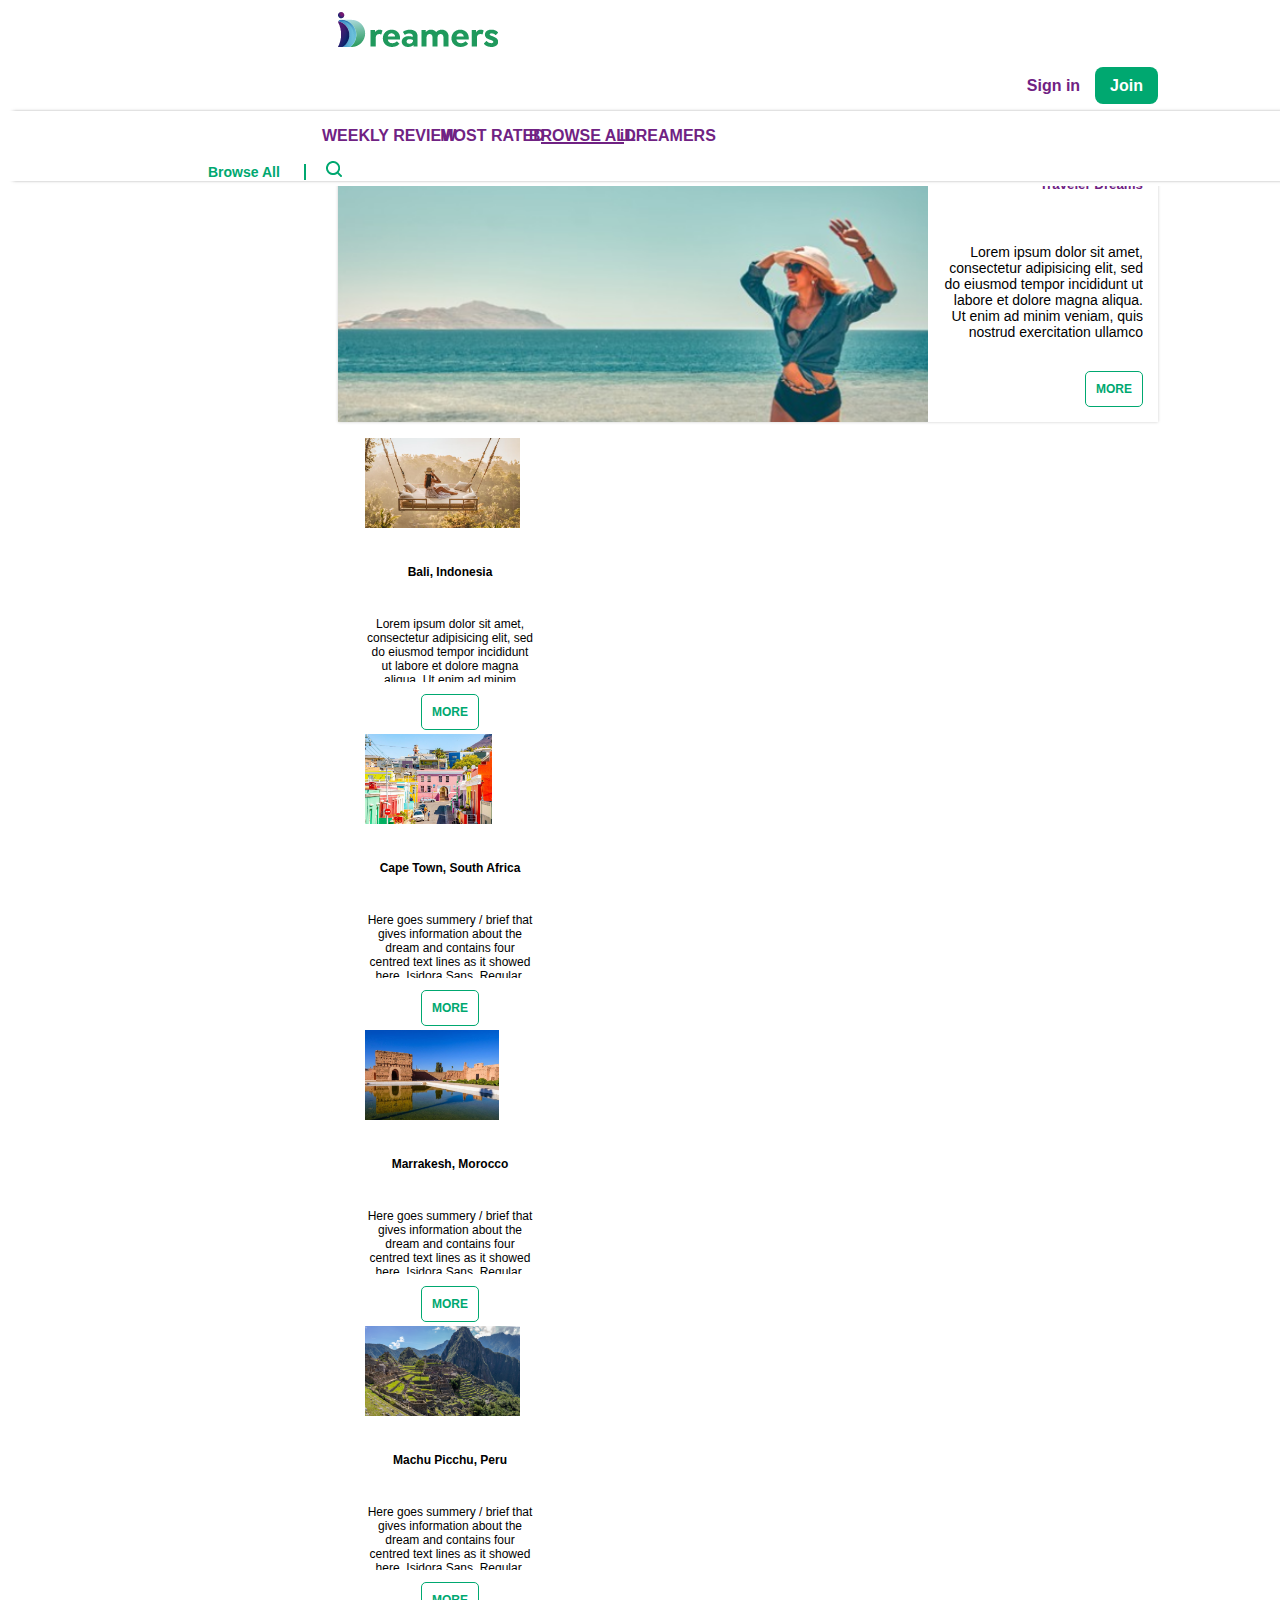
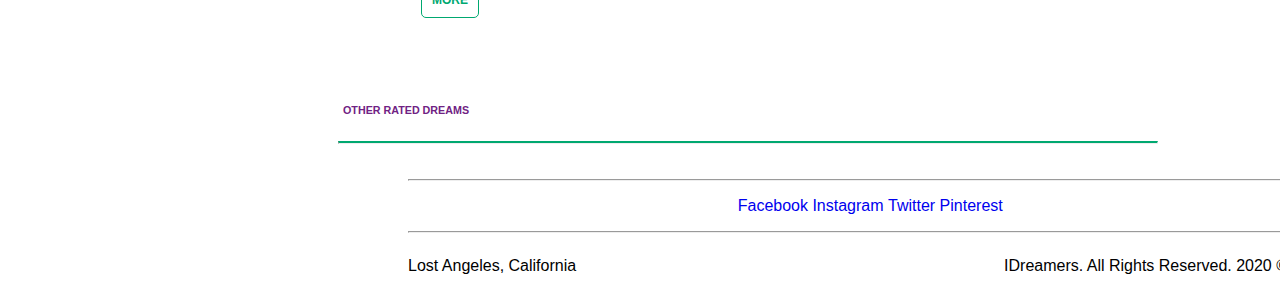
==== Browseall.html @ a7310f4b "Initial commit" ====
<!DOCTYPE html>
<html lang="en">
<head>
    <meta charset="UTF-8">
    <meta name="viewport" content="width=device-width, initial-scale=1.0">
    <meta http-equiv="X-UA-Compatible" content="ie=edge">
    <title>IDreamers</title>
    <link rel="stylesheet" href="css/style.css">
    <link href="https://cdn.jsdelivr.net/npm/bootstrap@5.0.0-beta1/dist/css/bootstrap.min.css" rel="stylesheet" integrity="sha384-giJF6kkoqNQ00vy+HMDP7azOuL0xtbfIcaT9wjKHr8RbDVddVHyTfAAsrekwKmP1" crossorigin="anonymous">
</head>
<body>
    <!-- header -->
    <header id="header">
        <div class="container">
          <div class="row">
            <div class="col-6">
              <div class="logo">
                <a class="logo" href="index.html"><img src="css/img/Group 6262.png" alt=""></a>
              </div>
            </div>
            <div class="col-6">
              <ul>
              <li class="signin">
                <a href="#">Sign in</a>
              </li>
              <li class="join">
                <a href="SignUp.html">Join</a>
              </li>
              </ul>
              </div>
          </div>
        </div>


<!-- Navigation -->

<nav class="navbar">

<div class="container">
  <ul class="nav">
    <li class="nav-item">
      <a class="nav-link" href="index.html">WEEKLY REVIEW</a>
    </li>
    <li class="nav-item">
      <a class="nav-link" href="mostrated.html">MOST RATED</a>
    </li>
    <li class="nav-item">
      <a class="nav-link active" href="Browseall.html">BROWSE ALL</a>
    </li>
    <li class="nav-item">
      <a class="nav-link" href="Idreamers.html">iDREAMERS</a>
    </li>
  </ul>


      <span class="navbar-text">Browse All

        <div class="vertical-line"></div>

        <a class="search-icon" type="submit"> <img src="css/img/icon_search.png" alt=""> </a>
    </span>
    </nav>
</header>
<!-- Components -->
<div class="main">


<div class="container">
  <div class="card-border1">
    <div class="row">
      <div class="col-6">
        <div class="card-body">
          <img src="css\img\beautiful-girl-swimsuit-pool_283411-21.png" alt="">
            <div class="card-content1">
              <h5 class="card-title"</st>Traveler Dreams</h5>
              <p class="card-text crop">Lorem ipsum dolor sit amet, consectetur adipisicing elit, sed do eiusmod tempor incididunt ut labore et dolore magna aliqua. Ut enim ad minim veniam, quis nostrud exercitation ullamco laboris nisi ut aliquip ex ea commodo consequat. Duis aute irure dolor in reprehenderit in voluptate velit esse cillum dolore eu fugiat nulla pariatur. Excepteur sint occaecat cupidatat non proident, sunt in culpa qui officia deserunt mollit anim id est laborum.Lorem ipsum dolor sit amet, consectetur adipisicing elit, sed do eiusmod tempor incididunt ut labore et dolore magna aliqua. Ut enim ad minim veniam, quis nostrud exercitation ullamco laboris nisi ut aliquip ex ea commodo consequat.</p>
              <button type="button" class="btn-more">MORE</button>
            </div>
          </div>
        </div>

        <div class="col-3">
          <div class="card-body2">
            <img src="css\img\bali.png" class="card-img-top" alt="">
            <div class="card-content2">
            <h6 class="card-title"</st>Bali, Indonesia</h6>
            <p class="card-text">Lorem ipsum dolor sit amet, consectetur adipisicing elit, sed do eiusmod tempor incididunt ut labore et dolore magna aliqua. Ut enim ad minim veniam, quis nostrud exercitation ullamco laboris nisi ut aliquip ex ea commodo consequat. Duis aute irure dolor in reprehenderit in voluptate velit esse cillum dolore eu fugiat nulla pariatur. Excepteur sint occaecat cupidatat non proident, sunt in culpa qui officia deserunt mollit anim id est laborum.Here goes summery / brief that gives information about the dream and contains four centred text lines as it showed here. Isidora Sans, Regular, 14pt.  </p>
            <button type="button" class="btn-more">MORE</button>
          </div>
        </div>

          <div class="card-body2">
            <img src="css\img\capetown.jpg" class="card-img-top" alt="">
            <div class="card-content2">
            <h6 class="card-title"</st>Cape Town, South Africa</h6>
            <p class="card-text">Here goes summery / brief that gives information about the dream and contains four centred text lines as it showed here. Isidora Sans, Regular, 14pt.  </p>
            <button type="button" class="btn-more">MORE</button>
          </div>
        </div>
      </div>

      <div class="col-3">
        <div class="card-body2">
          <img src="css\img\Marrakesh.jpg" class="card-img-top" alt="">
          <div class="card-content2">
          <h6 class="card-title"</st>Marrakesh, Morocco</h6>
          <p class="card-text">Here goes summery / brief that gives information about the dream and contains four centred text lines as it showed here. Isidora Sans, Regular, 14pt.  </p>
          <button type="button" class="btn-more">MORE</button>
        </div>
      </div>

        <div class="card-body2">
          <img src="css\img\beautiful-views-incan-citadel-machu-picchu.png" class="card-img-top" alt="">
          <div class="card-content2">
          <h6 class="card-title"</st>Machu Picchu, Peru</h6>
          <p class="card-text">Here goes summery / brief that gives information about the dream and contains four centred text lines as it showed here. Isidora Sans, Regular, 14pt.  </p>
          <button type="button" class="btn-more">MORE</button>
        </div>
      </div>
    </div>
  </div>
  </div>

  <br>
  <h6 class="h6">OTHER RATED DREAMS</h6>
  <hr class="hr">

<!-- footer -->




  <footer id="footer">
    <div class="container">



      <hr>
        <ul class="plain">
          <li><a class="icon" href="#"><i class="icon fa-facebook">&nbsp;</i>Facebook</a></li>
          <li><a class="icon" href="#"><i class="icon fa-instagram">&nbsp;</i>Instagram</a></li>
          <li><a class="icon" href="#"><i class="icon fa-twitter">&nbsp;</i>Twitter</a></li>
          <li><a class="icon" href="#"><i class="icon fa-Pinterest">&nbsp;</i>Pinterest</a></li>
        </ul>



      <div class="copyright">
        <hr>
        <p style="float:left;">Lost Angeles, California</p>
        <p style="float: right;">IDreamers. All Rights Reserved. 2020 &copy;</p>
      </div>
</div>
    </footer>


  <script src="https://code.jquery.com/jquery-3.5.1.slim.min.js" integrity="sha384-DfXdz2htPH0lsSSs5nCTpuj/zy4C+OGpamoFVy38MVBnE+IbbVYUew+OrCXaRkfj" crossorigin="anonymous"></script>
  <script src="https://cdn.jsdelivr.net/npm/bootstrap@4.5.3/dist/js/bootstrap.bundle.min.js" integrity="sha384-ho+j7jyWK8fNQe+A12Hb8AhRq26LrZ/JpcUGGOn+Y7RsweNrtN/tE3MoK7ZeZDyx" crossorigin="anonymous"></script>
  <script src="assets/js/jquery-3.5.1.min"></script>
  <script type="js/scripts.js"></script>

</body>
</html>
---- css/style.css ----
@font-face {
    font-family: 'Isidora Sans';
    src: url('IsidoraSans-Thin.eot');
    src: local('Isidora Sans Thin'), local('IsidoraSans-Thin'),
        url('IsidoraSans-Thin.eot?#iefix') format('embedded-opentype'),
        url('IsidoraSans-Thin.woff2') format('woff2'),
        url('IsidoraSans-Thin.woff') format('woff'),
        url('IsidoraSans-Thin.ttf') format('truetype');
    font-weight: 100;
    font-style: normal;
}
@font-face {
    font-family: 'Isidora Sans';
    src: url('IsidoraSans-Light.eot');
    src: local('Isidora Sans Light'), local('IsidoraSans-Light'),
        url('IsidoraSans-Light.eot?#iefix') format('embedded-opentype'),
        url('IsidoraSans-Light.woff2') format('woff2'),
        url('IsidoraSans-Light.woff') format('woff'),
        url('IsidoraSans-Light.ttf') format('truetype');
    font-weight: 300;
    font-style: normal;
}
@font-face {
    font-family: 'Isidora Sans';
    src: url('IsidoraSans-Regular.eot');
    src: local('Isidora Sans Regular'), local('IsidoraSans-Regular'),
        url('IsidoraSans-Regular.eot?#iefix') format('embedded-opentype'),
        url('IsidoraSans-Regular.woff2') format('woff2'),
        url('IsidoraSans-Regular.woff') format('woff'),
        url('IsidoraSans-Regular.ttf') format('truetype');
    font-weight: normal;
    font-style: normal;
}

@font-face {
    font-family: 'Isidora Sans';
    src: url('IsidoraSans-SemiBold.eot');
    src: local('Isidora Sans SemiBold'), local('IsidoraSans-SemiBold'),
        url('IsidoraSans-SemiBold.eot?#iefix') format('embedded-opentype'),
        url('IsidoraSans-SemiBold.woff2') format('woff2'),
        url('IsidoraSans-SemiBold.woff') format('woff'),
        url('IsidoraSans-SemiBold.ttf') format('truetype');
    font-weight: 600;
    font-style: normal;
}



@font-face {
    font-family: 'Isidora Sans';
    src: url('IsidoraSans-Bold.eot');
    src: local('Isidora Sans Bold'), local('IsidoraSans-Bold'),
        url('IsidoraSans-Bold.eot?#iefix') format('embedded-opentype'),
        url('IsidoraSans-Bold.woff2') format('woff2'),
        url('IsidoraSans-Bold.woff') format('woff'),
        url('IsidoraSans-Bold.ttf') format('truetype');
    font-weight: bold;
    font-style: normal;
}

@font-face {
    font-family: 'Isidora Sans';
    src: url('IsidoraSans-Black.eot');
    src: local('Isidora Sans Black'), local('IsidoraSans-Black'),
        url('IsidoraSans-Black.eot?#iefix') format('embedded-opentype'),
        url('IsidoraSans-Black.woff2') format('woff2'),
        url('IsidoraSans-Black.woff') format('woff'),
        url('IsidoraSans-Black.ttf') format('truetype');
    font-weight: 900;
    font-style: normal;
}

@font-face {
    font-family: 'Isidora Sans';
    src: url('IsidoraSans-Medium.eot');
    src: local('Isidora Sans Medium'), local('IsidoraSans-Medium'),
        url('IsidoraSans-Medium.eot?#iefix') format('embedded-opentype'),
        url('IsidoraSans-Medium.woff2') format('woff2'),
        url('IsidoraSans-Medium.woff') format('woff'),
        url('IsidoraSans-Medium.ttf') format('truetype');
    font-weight: 500;
    font-style: normal;
}
html body
{

  height: 100%;
  width: 100%;
  font-family: 'Isidora Sans', sans-serif;

}


/* reset */
@media (min-width: 1200px)
.container {
    max-width: 1140px;}

    @media (min-width: 992px)
    .container {
        max-width: 960px;
    }
@media screen and (min-width: 1025px)
.card-body img {
    width: 75%;
}

@media screen and (min-width: 920px)
.card-body img {
    width: 75%;

}

ul li {
    list-style: none;
}

a {
    text-decoration: none !important;
}

/* header */

header .row{
  padding-left: 130px;
  padding-right: 130px;
}

header{

    padding-top: 12px;
    padding-bottom: 5px;
}

.col-6 ul {
    display: flex;
    justify-content: flex-end;
}

.col-6 ul li {
    margin-left: 15px;
    margin-top: 10px;
}
.signin a {
  color:#702283;
  font-weight: 600;

}
.signin a:hover {
  color: #702283;
}
.join a {
    color: white;
    font-weight: 600;
    background-color: #00a870;
    padding: 10px 15px 10px 15px;
    border-radius: 8px;
}
.join a:hover {
  color:white;
}
/* Navbar */
.container {
  margin-left: 200px;
}
nav {
  box-shadow: 0 3px 4px -5px #000, 0 -3px 4px -5px #000;

}
.navbar {
  overflow: hidden;
}

nav ul {
  display: flex;
  justify-content:flex-start;
}

nav .nav{
  padding-left: 130px;

}

.nav-item a{
  color: #702283;
  font-weight: 600;
  margin-left: none;
  text-decoration: none !important;
}

nav span {
  color: #00a870;
  font-weight: 600;
  font-size: 14px;
  text-align: right;
  padding-right: 130px;
}
nav span .vertical-line{
  border-left: 2px solid #00a870;
  display: inline;
  margin-left: 20px
}
nav span a {
  margin-left: 20px;
}

.navbar .nav .nav-link {
  color: #702283;
  font-size: 1.0em;
  position: relative;
}

.navbar .nav .nav-link:hover {
  color: #702283;
}


.navbar .nav .nav-link::after {
  position: absolute;
  bottom: 0;
  left: 0;
  right: 0;
  margin: auto;
  background-color: #702283;
  color: transparent;
  width: 0%;
  content: '.';
  height: 2px;
}
.navbar .nav .nav-link.active::after {
  width: 78%;
}


nav ul li{
  margin-left: -1rem;
}

/* sticky header */

#header {

  overflow:hidden;
  background-color: white;
  position: fixed;
  top:0;
  width: 100%;
  z-index: 1;
}
.main {
  margin-top: 120px;
}

/* Components */
.card-content1 h5 {
  font-weight: 700;
}
.card-border1 {
  padding: 20px 130px;
}
.card-body img{
  width: 100%;
  max-height: 22vw;
  object-fit: cover;

}
.card-body {
  -webkit-box-shadow: 0px 0px 3px 0px rgba(0,0,0,0.2);
  -moz-box-shadow: 0px 0px 3px 0px rgba(0,0,0,0.2);
  box-shadow: 0px 0px 3px 0px rgba(0,0,0,0.2);
  transition: 0.3s;
  display: flex;
  justify-content:flex-end;
  flex-direction:row;
  align-items:flex-end;
}
.card-content1{
  color: #702283;
  display: flex;
  justify-content:flex-end;
  flex-direction:column;
  align-items:flex-end;
  padding: 15px;
}
.card-content1 p{
  font-size: 14px;
  padding-top: 10px;
  margin-top: 20px;
  text-align: right;
  font-weight: normal;
  color: black;
  width: 200px;
  height: 98px;
  overflow:hidden;
  text-overflow: clip;
  margin-bottom:29px;
}
.card-content1 button:hover{
  color: white;
  background-color: #00a870;
  font-weight: 500;
}

.h6{
  margin-left:135px;
  margin-top: 60px;
  color : #702283;
  font-weight: 600;
}


.hr {
  border-top: 2px solid #00a870;
  margin-left: 130px;
  margin-right: 130px;
  margin-bottom: 35px;

}

.card-body2{
  color: #702283;
  padding-top: 16px;
  margin-bottom: 40px;
  margin-left: 27px;
  width: 170px;
  height: 240px;
}

.card-content2{
  text-align: center;
}
.card-content2 p{
  font-size: 12px;
  font-weight: normal;
  color: black;
  padding-top: 5px;
  padding-bottom: 5px;
  height: 60px;
  overflow:hidden;
  text-overflow: clip;
  text-align: center;
}

.card-content2 h6{
  color: black;
  font-weight: bold;
  font-size: 12px;
  padding: 5px;
  white-space: nowrap;
  overflow:hidden;
  text-overflow: ellipsis;
}
.btn-more{
  font-weight: 600;
  font-size: 12px;
  background-color: white;
  padding: 10px 10px 10px 10px;
  color: #00a870;
  border: 1px solid #00a870;
  border-radius: 5px;
}
.card-content2 button:hover{
  color: white;
  background-color: #00a870;
  font-weight: 500;
}

.card-body2 img {
  max-width: 170px;
  max-height: 7vw;
  object-fit: cover;
}
.card-body1 {
  -webkit-box-shadow: 0px 0px 3px 0px rgba(0,0,0,0.2);
  -moz-box-shadow: 0px 0px 3px 0px rgba(0,0,0,0.2);
  box-shadow: 0px 0px 3px 0px rgba(0,0,0,0.2);
  transition: 0.3s;
  width: 400px;
}
.card-body1 img{
  width: 100%;
  height: 350px;
  object-fit: cover;
  padding: 15px 15px 0px 15px ;

}
.card-content3{
  color: #702283;
  display: flex;
  justify-content:flex-end;
  flex-direction:column;
  align-items:flex-end;
  padding: 15px;
}
.card-content3 p{
  font-size: 14px;
  text-align: right;
  font-weight: 300;
  color: black;
  width: 200px;
  height: 103px;
  overflow:hidden;
  text-overflow: clip;
}
.card-content3 h5 {
  font-weight: 700;
}

.button-close{
  background-color: white;
  color: #702283;
  border: 0px solid white;
  border-radius: 0px;
  font-weight: 400;
  font-size: 16px;
}

.card-content3 button:hover{
  color: white;
  background-color: #00a870;
  font-weight: 400;
}
.card-body3 {
    -webkit-box-shadow: 0px 0px 3px 0px rgba(0,0,0,0.2);
    -moz-box-shadow: 0px 0px 3px 0px rgba(0,0,0,0.2);
    box-shadow: 0px 0px 3px 0px rgba(0,0,0,0.2);
    transition: 0.3s;


  }
.card-body3 img {
  width: 100%;
  height: 250px;
  object-fit: cover;
  padding: 15px 15px 0px 15px ;
  }


.card-content4 p {
  padding-left: 25px;
  width: 245px;
  height: 50px;
  font-size: 12px;
  display: inline-block;
}

.card-content4 button{
  float: right;
  margin-right: 20px;
  vertical-align: middle;
}


.card-content4 button:hover{
  color: white;
  background-color: #00a870;
  font-weight: 500;
}
.card-content4 h6 {
padding-left: 25px;
padding-top:10px;
color: #702283;
font-weight: bold;
}
.scroll {
    max-height: 230px;
    overflow-y: auto;
    margin-top: 15px;
}
.scroll::-webkit-scrollbar {
  display: none;
}
.scroll {
  -ms-overflow-style: none;
}
.card-content5{
  padding: 15px 15px 0px 15px;
}
.card-content5 img {
  display: inline-block;

}
.card-content6{
  padding: 15px 15px 0px 15px;
}
.card-content6 img {
  display: inline-block;
}
.card-content6 h6 {
  color:#702283;
  font-weight: 600;
  display:inline-grid;
  text-align:center;
  vertical-align: middle;
}
.card-text5{
font-size: 13px;
max-width: 250px;


}
.categories{
  display: flex;
  justify-content:flex-start;
  flex-direction:column;
  align-items:center;
}
.card-body4{
  display: flex;
  justify-content:flex-start;
  flex-direction:column;
  align-items:center;
}
.card-content5 h6 {
  font-size: 10px;
  padding: 15px 10px 0px 10px;
  font-weight: 600;
  display:inline-grid;
  text-align: center;
  vertical-align: middle;
}
.card-content5 p{
  font-size: 12px;
  font-weight: normal;
  padding-top: 10px;
  vertical-align: middle;

}
.card-content5 button {
  float: right;
  margin-top:10px;
  font-weight: 600;
  font-size: 12px;
  background-color: white;
  padding: 10px 10px 10px 10px;
  color: #702283;
  border: 1px solid #702283;
  border-radius: 5px;
  vertical-align: middle;
}
.card-content5 button:hover{
  color: white;
  background-color: #702283;
  font-weight: 500;
}
.hr2{
  border-top: 2px solid #702283;
  margin: 25px 200px 25px 200px;
}
.button-signin{
  background-color: white;
  padding: 5px 5px 5px 5px;
  color: #702283;
  border: 1px solid white;
  border-radius: 3px;
  font-weight: 600;
  font-size: 15px;
  margin-top: 25px;
}
.card-text2{
    color:Black;
    max-width: 235px;
    margin-left: 140px;
    margin-top: 30px;
    margin-bottom: 30px;
    font-size: 13px;
}
.button-signin:hover{
    color: white;
    background-color:#00a870 ;
    font-weight: 600;
  }

.AlreadySigned{
    display: flex;
    justify-content:center;
    flex-direction:row;
    align-items:center;
  }
.SignUpSocials{
  display: flex;
  justify-content:center;
  flex-direction:column;
  align-items:center;
}
.btn{
margin: 5px;
width: 240px;
}
.card-body h5{
  color: #702283;
  display: flex;
  justify-content:center;
  align-items:center;
}
.card-title1
{
  font-size: 25px;
  margin-top: 4rem;
margin-bottom: 2.5rem;
}
.card-text1
{
  color:#00a870;
  margin-top: 35px;
  margin-right: 10px;
  color:;
}
.SignUpBorder{
  padding: 20px 150px;
  padding-bottom: 100px;
}
.InputUsername{
  display: flex;
  justify-content:center;
  flex-direction:column;
  align-items:center;
}
.username{
margin-bottom: 10px;
}
.button-login{
  background-color: #702283;
  padding: 5px 5px 5px 5px;
  color: white;
  border: 1px solid #702283;
  border-radius: 3px;
  font-weight: 600;
  font-size: 20px;
  margin-top: 10px;
  display: flex;
  justify-content:center;
  flex-direction:column;
  align-items:center;
  max-width: 150px;
  margin-left: 185px;
}
.header1{
color:#702283;
padding-left: 420px;
padding-top: 50px;
font-size: 20px;
}

/* footer */
#footer {
  position: inherit;
  bottom: 0;

}
.plain {
  display: flex;
  justify-content: center;
  align-items: center;
}
/* .icon {
  display: inline-block;
} */
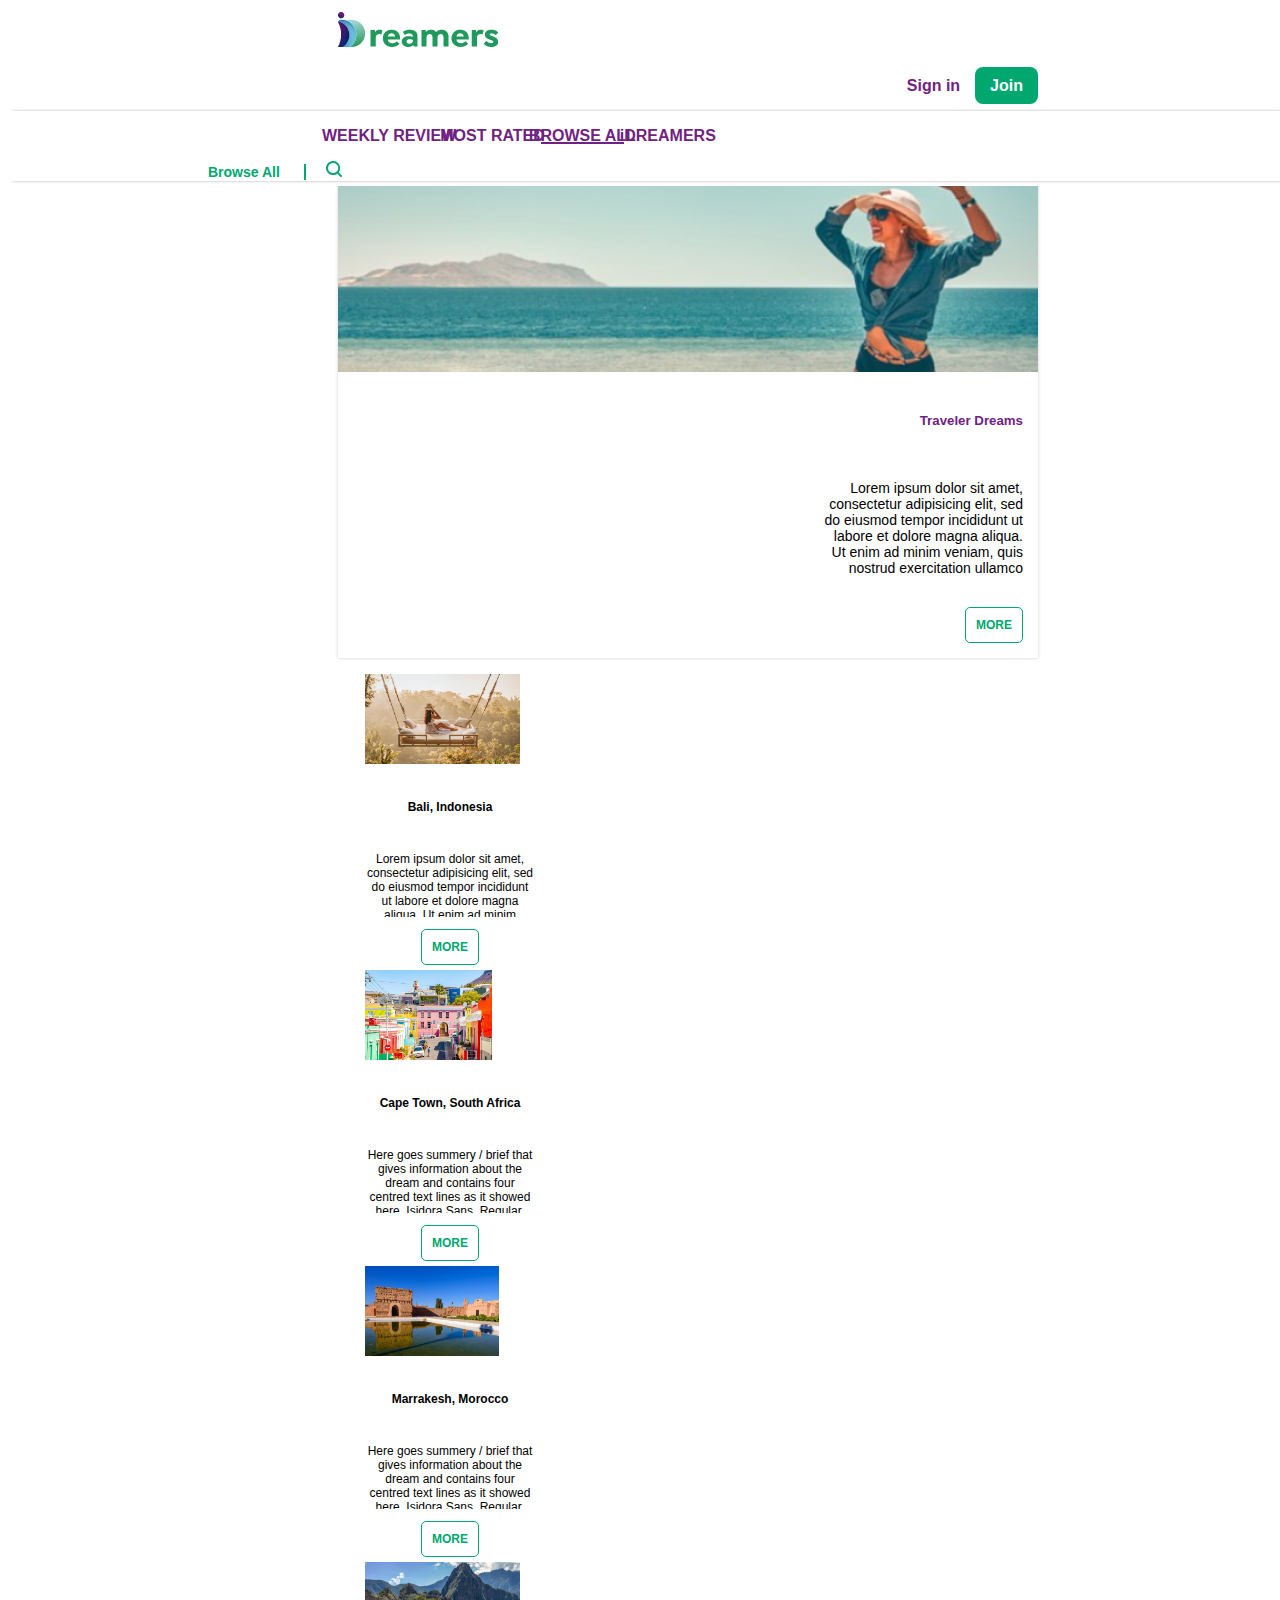
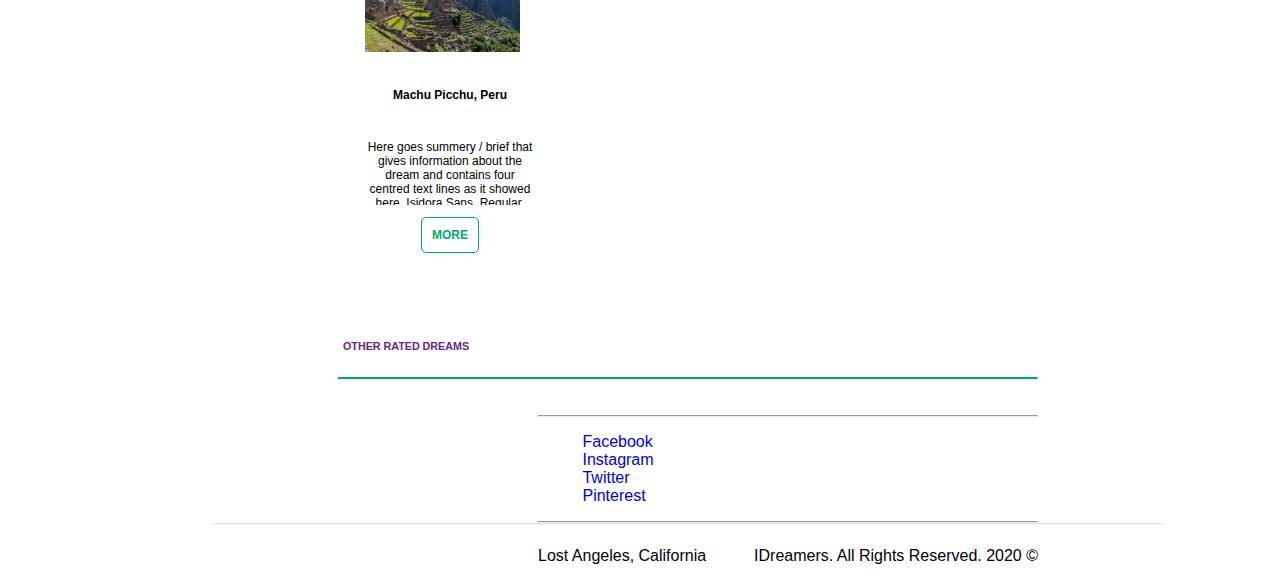
==== commit 8f0eaf2a: "12/22" ====
--- a/Browseall.html
+++ b/Browseall.html
@@ -18,7 +18,7 @@
                 <a class="logo" href="index.html"><img src="css/img/Group 6262.png" alt=""></a>
               </div>
             </div>
-            <div class="col-6">
+            <div class="col-6 Headerbuttons">
               <ul>
               <li class="signin">
                 <a href="#">Sign in</a>
--- a/css/style.css
+++ b/css/style.css
@@ -1,86 +1,4 @@
-@font-face {
-    font-family: 'Isidora Sans';
-    src: url('IsidoraSans-Thin.eot');
-    src: local('Isidora Sans Thin'), local('IsidoraSans-Thin'),
-        url('IsidoraSans-Thin.eot?#iefix') format('embedded-opentype'),
-        url('IsidoraSans-Thin.woff2') format('woff2'),
-        url('IsidoraSans-Thin.woff') format('woff'),
-        url('IsidoraSans-Thin.ttf') format('truetype');
-    font-weight: 100;
-    font-style: normal;
-}
-@font-face {
-    font-family: 'Isidora Sans';
-    src: url('IsidoraSans-Light.eot');
-    src: local('Isidora Sans Light'), local('IsidoraSans-Light'),
-        url('IsidoraSans-Light.eot?#iefix') format('embedded-opentype'),
-        url('IsidoraSans-Light.woff2') format('woff2'),
-        url('IsidoraSans-Light.woff') format('woff'),
-        url('IsidoraSans-Light.ttf') format('truetype');
-    font-weight: 300;
-    font-style: normal;
-}
-@font-face {
-    font-family: 'Isidora Sans';
-    src: url('IsidoraSans-Regular.eot');
-    src: local('Isidora Sans Regular'), local('IsidoraSans-Regular'),
-        url('IsidoraSans-Regular.eot?#iefix') format('embedded-opentype'),
-        url('IsidoraSans-Regular.woff2') format('woff2'),
-        url('IsidoraSans-Regular.woff') format('woff'),
-        url('IsidoraSans-Regular.ttf') format('truetype');
-    font-weight: normal;
-    font-style: normal;
-}
-
-@font-face {
-    font-family: 'Isidora Sans';
-    src: url('IsidoraSans-SemiBold.eot');
-    src: local('Isidora Sans SemiBold'), local('IsidoraSans-SemiBold'),
-        url('IsidoraSans-SemiBold.eot?#iefix') format('embedded-opentype'),
-        url('IsidoraSans-SemiBold.woff2') format('woff2'),
-        url('IsidoraSans-SemiBold.woff') format('woff'),
-        url('IsidoraSans-SemiBold.ttf') format('truetype');
-    font-weight: 600;
-    font-style: normal;
-}
-
-
-
-@font-face {
-    font-family: 'Isidora Sans';
-    src: url('IsidoraSans-Bold.eot');
-    src: local('Isidora Sans Bold'), local('IsidoraSans-Bold'),
-        url('IsidoraSans-Bold.eot?#iefix') format('embedded-opentype'),
-        url('IsidoraSans-Bold.woff2') format('woff2'),
-        url('IsidoraSans-Bold.woff') format('woff'),
-        url('IsidoraSans-Bold.ttf') format('truetype');
-    font-weight: bold;
-    font-style: normal;
-}
-
-@font-face {
-    font-family: 'Isidora Sans';
-    src: url('IsidoraSans-Black.eot');
-    src: local('Isidora Sans Black'), local('IsidoraSans-Black'),
-        url('IsidoraSans-Black.eot?#iefix') format('embedded-opentype'),
-        url('IsidoraSans-Black.woff2') format('woff2'),
-        url('IsidoraSans-Black.woff') format('woff'),
-        url('IsidoraSans-Black.ttf') format('truetype');
-    font-weight: 900;
-    font-style: normal;
-}
-
-@font-face {
-    font-family: 'Isidora Sans';
-    src: url('IsidoraSans-Medium.eot');
-    src: local('Isidora Sans Medium'), local('IsidoraSans-Medium'),
-        url('IsidoraSans-Medium.eot?#iefix') format('embedded-opentype'),
-        url('IsidoraSans-Medium.woff2') format('woff2'),
-        url('IsidoraSans-Medium.woff') format('woff'),
-        url('IsidoraSans-Medium.ttf') format('truetype');
-    font-weight: 500;
-    font-style: normal;
-}
+
 html body
 {
 
@@ -92,24 +10,7 @@
 
 
 /* reset */
-@media (min-width: 1200px)
-.container {
-    max-width: 1140px;}
-
-    @media (min-width: 992px)
-    .container {
-        max-width: 960px;
-    }
-@media screen and (min-width: 1025px)
-.card-body img {
-    width: 75%;
-}
-
-@media screen and (min-width: 920px)
-.card-body img {
-    width: 75%;
-
-}
+
 
 ul li {
     list-style: none;
@@ -132,12 +33,12 @@
     padding-bottom: 5px;
 }
 
-.col-6 ul {
+.Headerbuttons ul {
     display: flex;
     justify-content: flex-end;
 }
 
-.col-6 ul li {
+.Headerbuttons ul li {
     margin-left: 15px;
     margin-top: 10px;
 }
@@ -239,8 +140,6 @@
 /* sticky header */
 
 #header {
-
-  overflow:hidden;
   background-color: white;
   position: fixed;
   top:0;
@@ -248,15 +147,17 @@
   z-index: 1;
 }
 .main {
-  margin-top: 120px;
-}
-
+  margin-top: 70px;
+}
 /* Components */
 .card-content1 h5 {
   font-weight: 700;
 }
 .card-border1 {
   padding: 20px 130px;
+}
+.Logged {
+  padding-top: 70px;
 }
 .card-body img{
   width: 100%;
@@ -269,10 +170,6 @@
   -moz-box-shadow: 0px 0px 3px 0px rgba(0,0,0,0.2);
   box-shadow: 0px 0px 3px 0px rgba(0,0,0,0.2);
   transition: 0.3s;
-  display: flex;
-  justify-content:flex-end;
-  flex-direction:row;
-  align-items:flex-end;
 }
 .card-content1{
   color: #702283;
@@ -541,7 +438,12 @@
 .card-content5 button:hover{
   color: white;
   background-color: #702283;
-  font-weight: 500;
+}
+
+.vl {
+  border-left: 3px solid #702283;
+  height: 150px;
+  padding-right: 20px;
 }
 .hr2{
   border-top: 2px solid #702283;
@@ -560,7 +462,7 @@
 .card-text2{
     color:Black;
     max-width: 235px;
-    margin-left: 140px;
+    margin-left: 122px;
     margin-top: 30px;
     margin-bottom: 30px;
     font-size: 13px;
@@ -606,18 +508,20 @@
   margin-right: 10px;
   color:;
 }
-.SignUpBorder{
-  padding: 20px 150px;
-  padding-bottom: 100px;
+.card1{
+  display: flex;
+
+}
+.BigCard{
+
+  display: flex;
+  margin-bottom: 30px;
 }
 .InputUsername{
   display: flex;
   justify-content:center;
   flex-direction:column;
   align-items:center;
-}
-.username{
-margin-bottom: 10px;
 }
 .button-login{
   background-color: #702283;
@@ -633,7 +537,7 @@
   flex-direction:column;
   align-items:center;
   max-width: 150px;
-  margin-left: 185px;
+  margin-left: 157px;
 }
 .header1{
 color:#702283;
@@ -641,18 +545,246 @@
 padding-top: 50px;
 font-size: 20px;
 }
-
 /* footer */
 #footer {
   position: inherit;
   bottom: 0;
-
-}
-.plain {
+  padding-left: 130px;
+  padding-right: 130px;
+  background-color: white;
+  box-shadow:0 3px 4px -5px #000;
+}
+.socialcontent{
+  margin: 20px 312px 10px 312px;
+  padding-bottom: 10px;
+}
+.vertical-line-footer{
+  border-left: 2px solid #00a870;
+  margin-left: 30px;
+  margin-bottom: 25px;
+  height: 60px;
+  opacity: 0.5;
+}
+.location {
+width: 170px;
+}
+.info{
   display: flex;
   justify-content: center;
   align-items: center;
 }
+.socialcontent ul h6{
+  color: #702283;
+  font-weight: 500;
+}
+.location-info li{
+  font-size: 14px;
+}
+.socialbuttons {
+  display: flex;
+  justify-content: center;
+  margin-right: 115px;
+
+}
+.fa {
+  margin: 5px 2px;
+  width: 20px;
+}
+.fa-facebook {
+  color: #00a870;
+}
+.fa-facebook:hover {
+  color: #3b5998;
+}
+.fa-twitter {
+  color: #00a870;
+}
+.fa-twitter:hover {
+  color: #55ACEE;
+}
+.fa-pinterest {
+  color: #00a870;
+}
+.fa-pinterest:hover {
+  color: #cb2027;
+}
+.fa-instagram {
+  color:#00a870;
+}
+.fa-instagram:hover {
+  color: #e52d27;
+}
+.hr3{
+  border-top: 2px solid #00a870;
+  margin-top: 70px;
+  opacity: 0.5;
+
+}
+.profile-head{
+  border-color:#00a870;
+
+}
+.profileiqon{
+max-width: 30px;
+margin-right:5px;
+
+}
+.Smalldown{
+margin-left: 4px;
+
+}
+.dropdown{
+  padding-top: 10px;
+  padding-bottom: 10px;
+  padding-left: 210px;
+
+}
+.dropdown ul{
+  display: none;
+    position: absolute;
+
+    top: 50px;
+}
+.dropdown ul::after{
+  position: absolute;
+     left: 50%;
+     top: -10px;
+     width: 0;
+     height: 0;
+     content: '';
+     border-left: 20px solid transparent;
+     border-right: 20px solid transparent;
+     border-bottom: 20px solid white;
+
+
+}
+.Notif{
+margin-left: 5px;
+
+}
+
+
 /* .icon {
   display: inline-block;
 } */
+@media (min-width: 1200px){
+.container {
+    max-width: 1140px;
+  }
+}
+
+@media (max-width: 767px){
+
+  .card-border1{padding: 0;
+  }
+  .main{
+
+margin-top: 120px;
+
+  }
+
+  header .row{
+    padding-left: 0px;
+    padding-right: 0px;
+  }
+  nav .nav{
+    padding-left: 0px;
+
+  }
+
+  .card-body img{
+   max-height: 80vw;
+
+  }
+.profile-menu{
+padding-top: 40px;
+}
+}
+    @media (min-width: 992px){
+    .container {
+        max-width: 960px;
+      }
+    }
+    @font-face {
+        font-family: 'Isidora Sans';
+        src: url('IsidoraSans-Thin.eot');
+        src: local('Isidora Sans Thin'), local('IsidoraSans-Thin'),
+            url('IsidoraSans-Thin.eot?#iefix') format('embedded-opentype'),
+            url('IsidoraSans-Thin.woff2') format('woff2'),
+            url('IsidoraSans-Thin.woff') format('woff'),
+            url('IsidoraSans-Thin.ttf') format('truetype');
+        font-weight: 100;
+        font-style: normal;
+    }
+    @font-face {
+        font-family: 'Isidora Sans';
+        src: url('IsidoraSans-Light.eot');
+        src: local('Isidora Sans Light'), local('IsidoraSans-Light'),
+            url('IsidoraSans-Light.eot?#iefix') format('embedded-opentype'),
+            url('IsidoraSans-Light.woff2') format('woff2'),
+            url('IsidoraSans-Light.woff') format('woff'),
+            url('IsidoraSans-Light.ttf') format('truetype');
+        font-weight: 300;
+        font-style: normal;
+    }
+    @font-face {
+        font-family: 'Isidora Sans';
+        src: url('IsidoraSans-Regular.eot');
+        src: local('Isidora Sans Regular'), local('IsidoraSans-Regular'),
+            url('IsidoraSans-Regular.eot?#iefix') format('embedded-opentype'),
+            url('IsidoraSans-Regular.woff2') format('woff2'),
+            url('IsidoraSans-Regular.woff') format('woff'),
+            url('IsidoraSans-Regular.ttf') format('truetype');
+        font-weight: normal;
+        font-style: normal;
+    }
+
+    @font-face {
+        font-family: 'Isidora Sans';
+        src: url('IsidoraSans-SemiBold.eot');
+        src: local('Isidora Sans SemiBold'), local('IsidoraSans-SemiBold'),
+            url('IsidoraSans-SemiBold.eot?#iefix') format('embedded-opentype'),
+            url('IsidoraSans-SemiBold.woff2') format('woff2'),
+            url('IsidoraSans-SemiBold.woff') format('woff'),
+            url('IsidoraSans-SemiBold.ttf') format('truetype');
+        font-weight: 600;
+        font-style: normal;
+    }
+
+
+
+    @font-face {
+        font-family: 'Isidora Sans';
+        src: url('IsidoraSans-Bold.eot');
+        src: local('Isidora Sans Bold'), local('IsidoraSans-Bold'),
+            url('IsidoraSans-Bold.eot?#iefix') format('embedded-opentype'),
+            url('IsidoraSans-Bold.woff2') format('woff2'),
+            url('IsidoraSans-Bold.woff') format('woff'),
+            url('IsidoraSans-Bold.ttf') format('truetype');
+        font-weight: bold;
+        font-style: normal;
+    }
+
+    @font-face {
+        font-family: 'Isidora Sans';
+        src: url('IsidoraSans-Black.eot');
+        src: local('Isidora Sans Black'), local('IsidoraSans-Black'),
+            url('IsidoraSans-Black.eot?#iefix') format('embedded-opentype'),
+            url('IsidoraSans-Black.woff2') format('woff2'),
+            url('IsidoraSans-Black.woff') format('woff'),
+            url('IsidoraSans-Black.ttf') format('truetype');
+        font-weight: 900;
+        font-style: normal;
+    }
+
+    @font-face {
+        font-family: 'Isidora Sans';
+        src: url('IsidoraSans-Medium.eot');
+        src: local('Isidora Sans Medium'), local('IsidoraSans-Medium'),
+            url('IsidoraSans-Medium.eot?#iefix') format('embedded-opentype'),
+            url('IsidoraSans-Medium.woff2') format('woff2'),
+            url('IsidoraSans-Medium.woff') format('woff'),
+            url('IsidoraSans-Medium.ttf') format('truetype');
+        font-weight: 500;
+        font-style: normal;
+    }
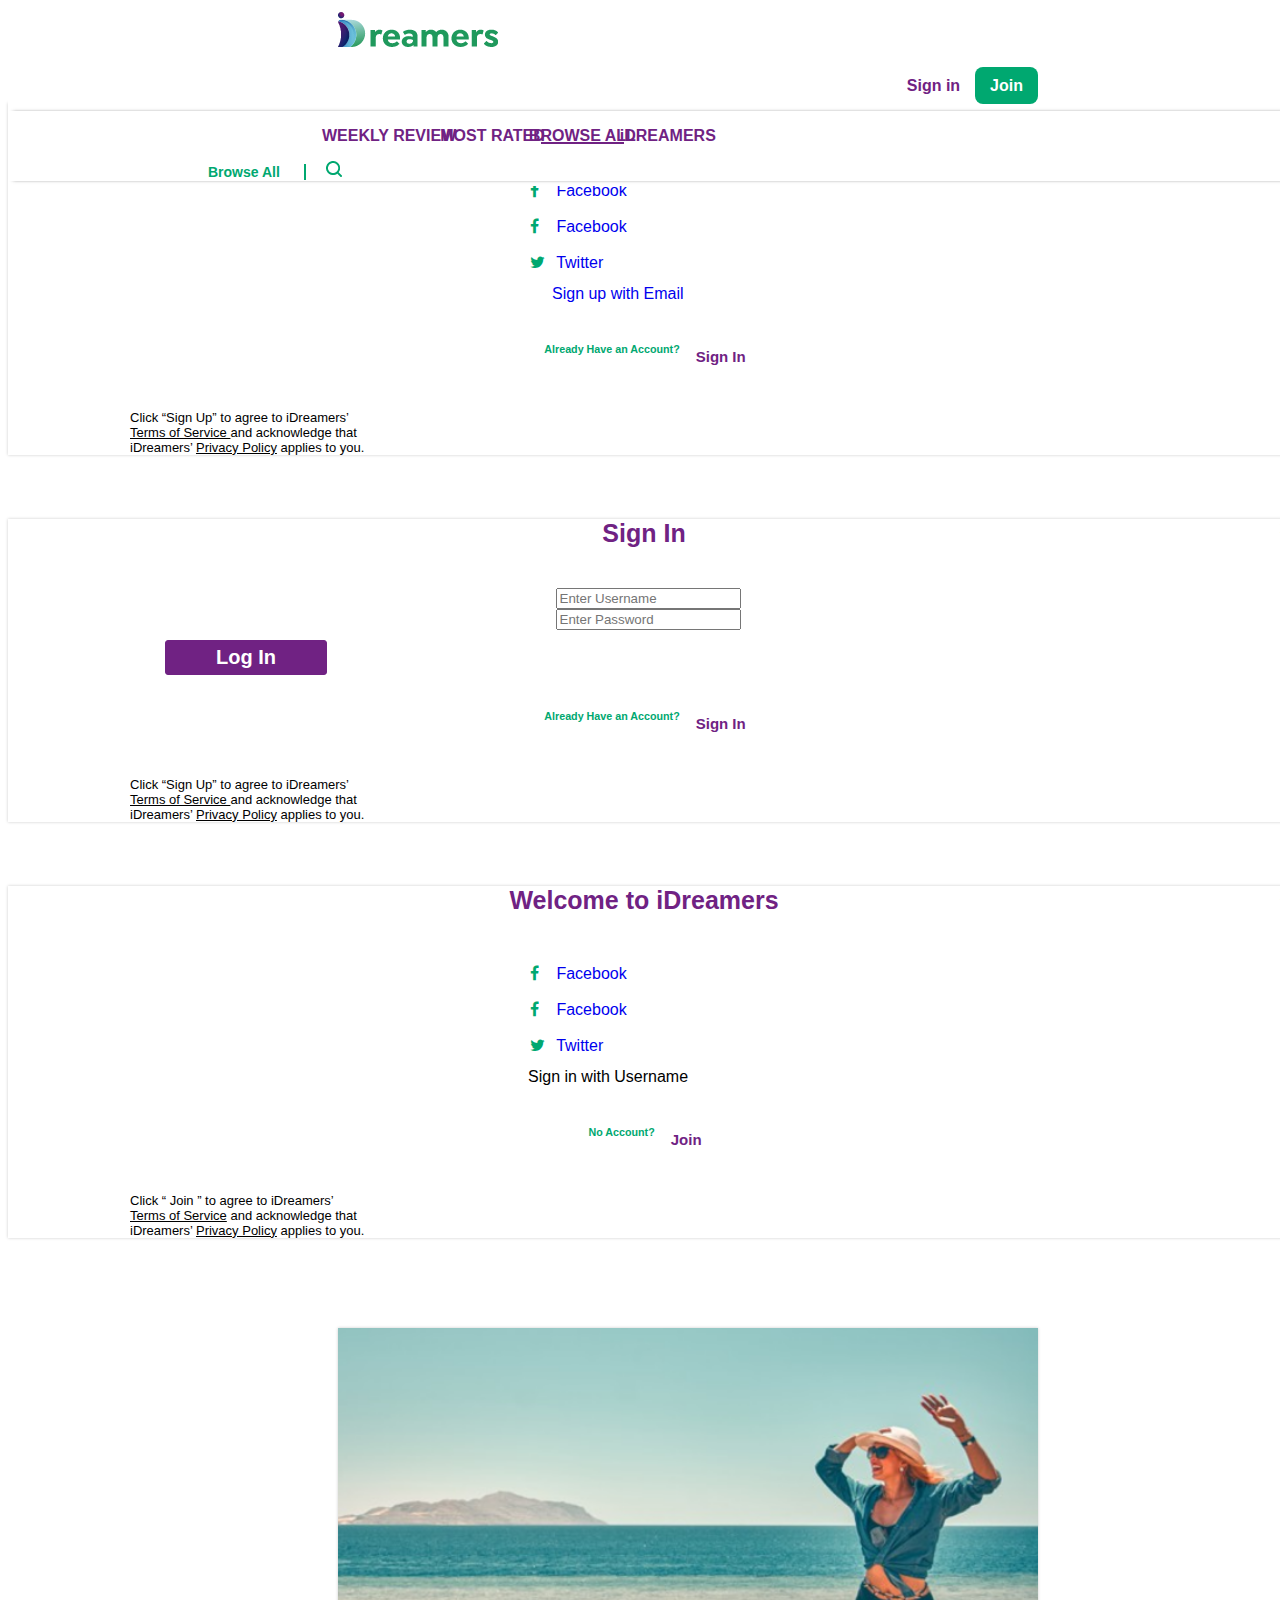
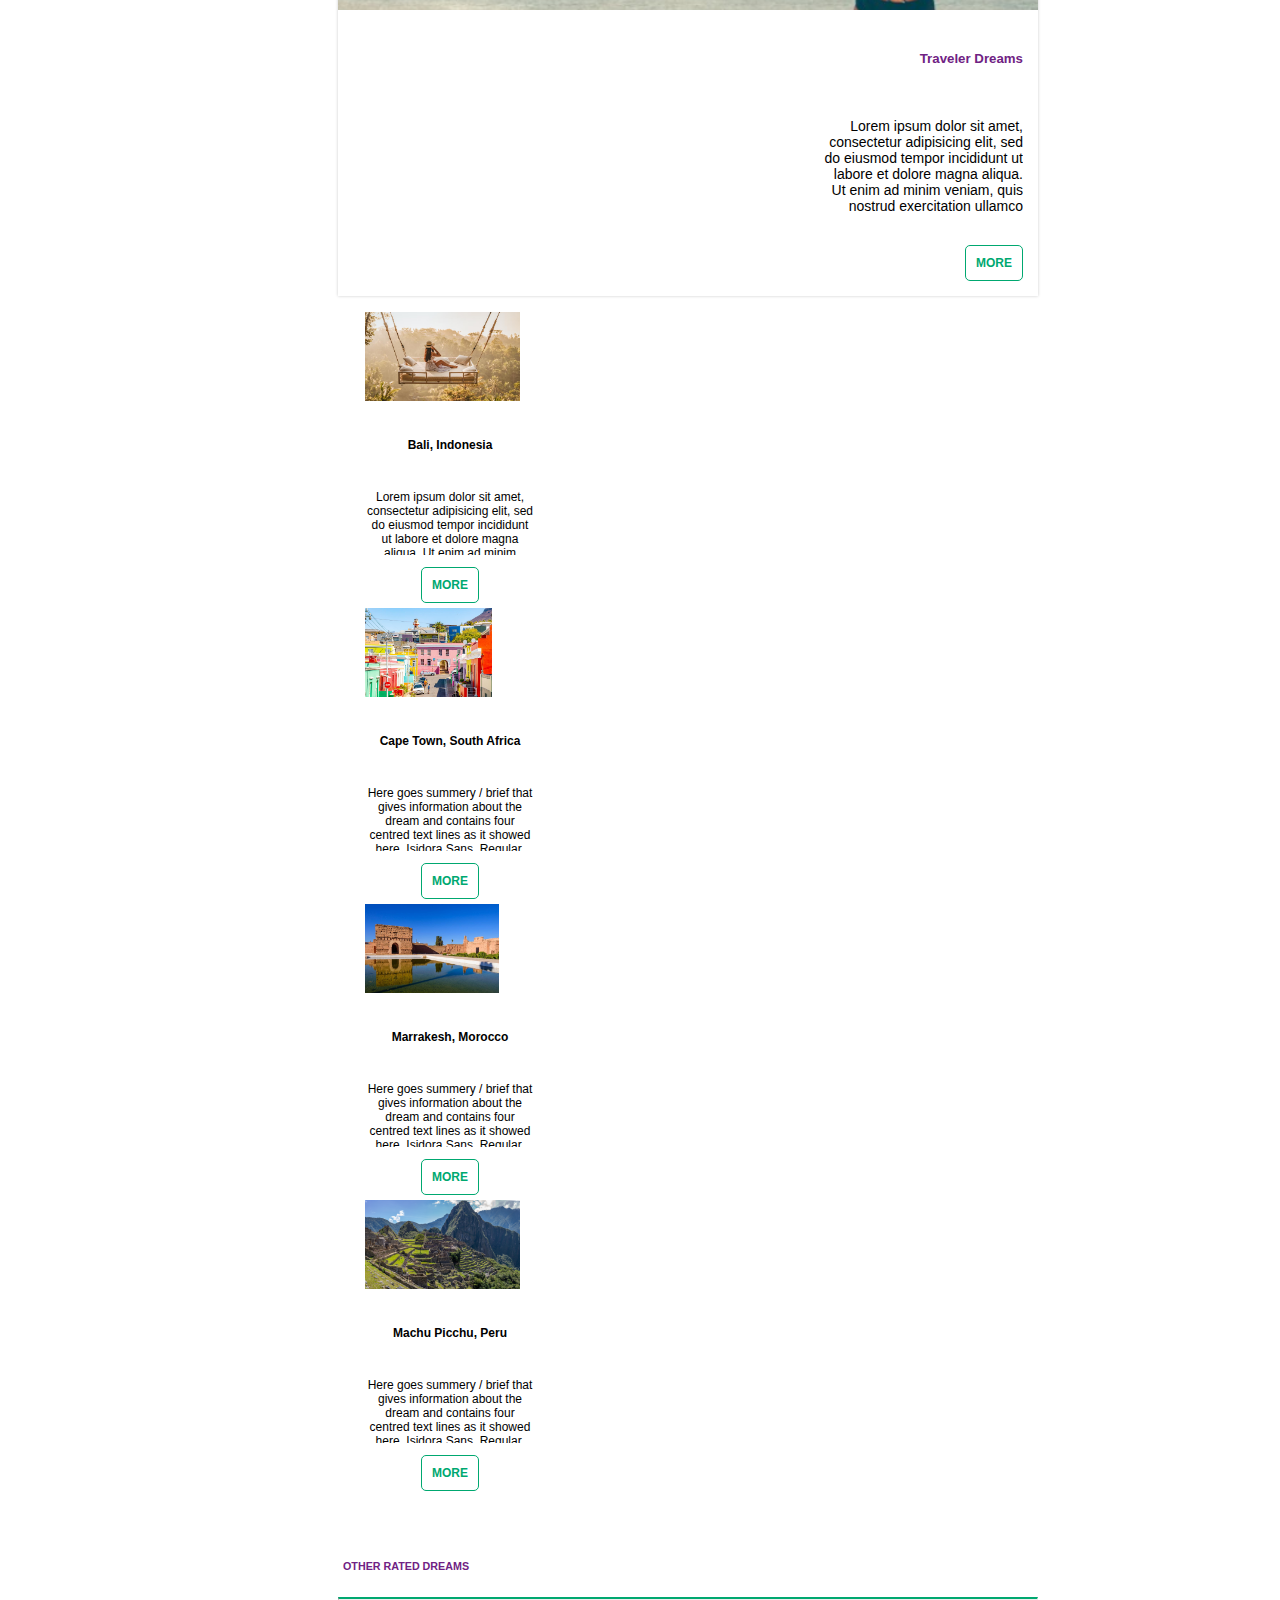
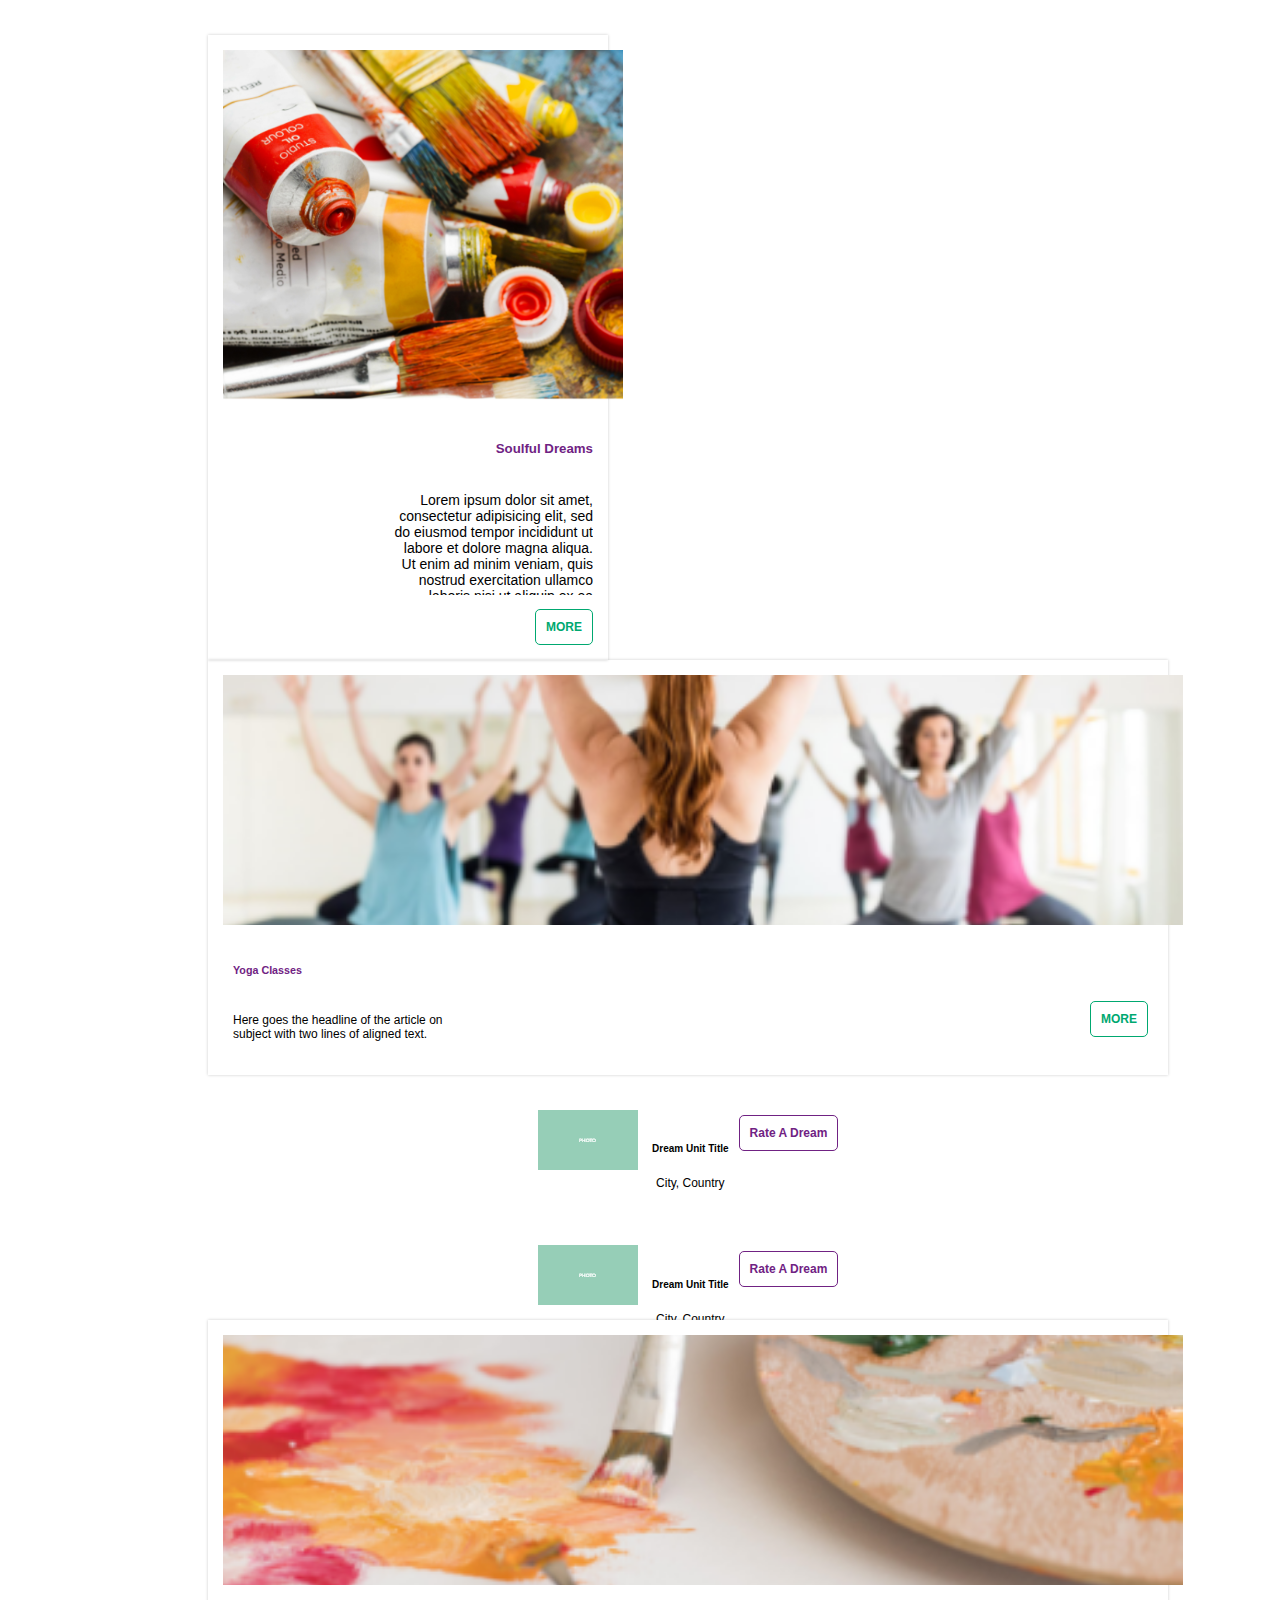
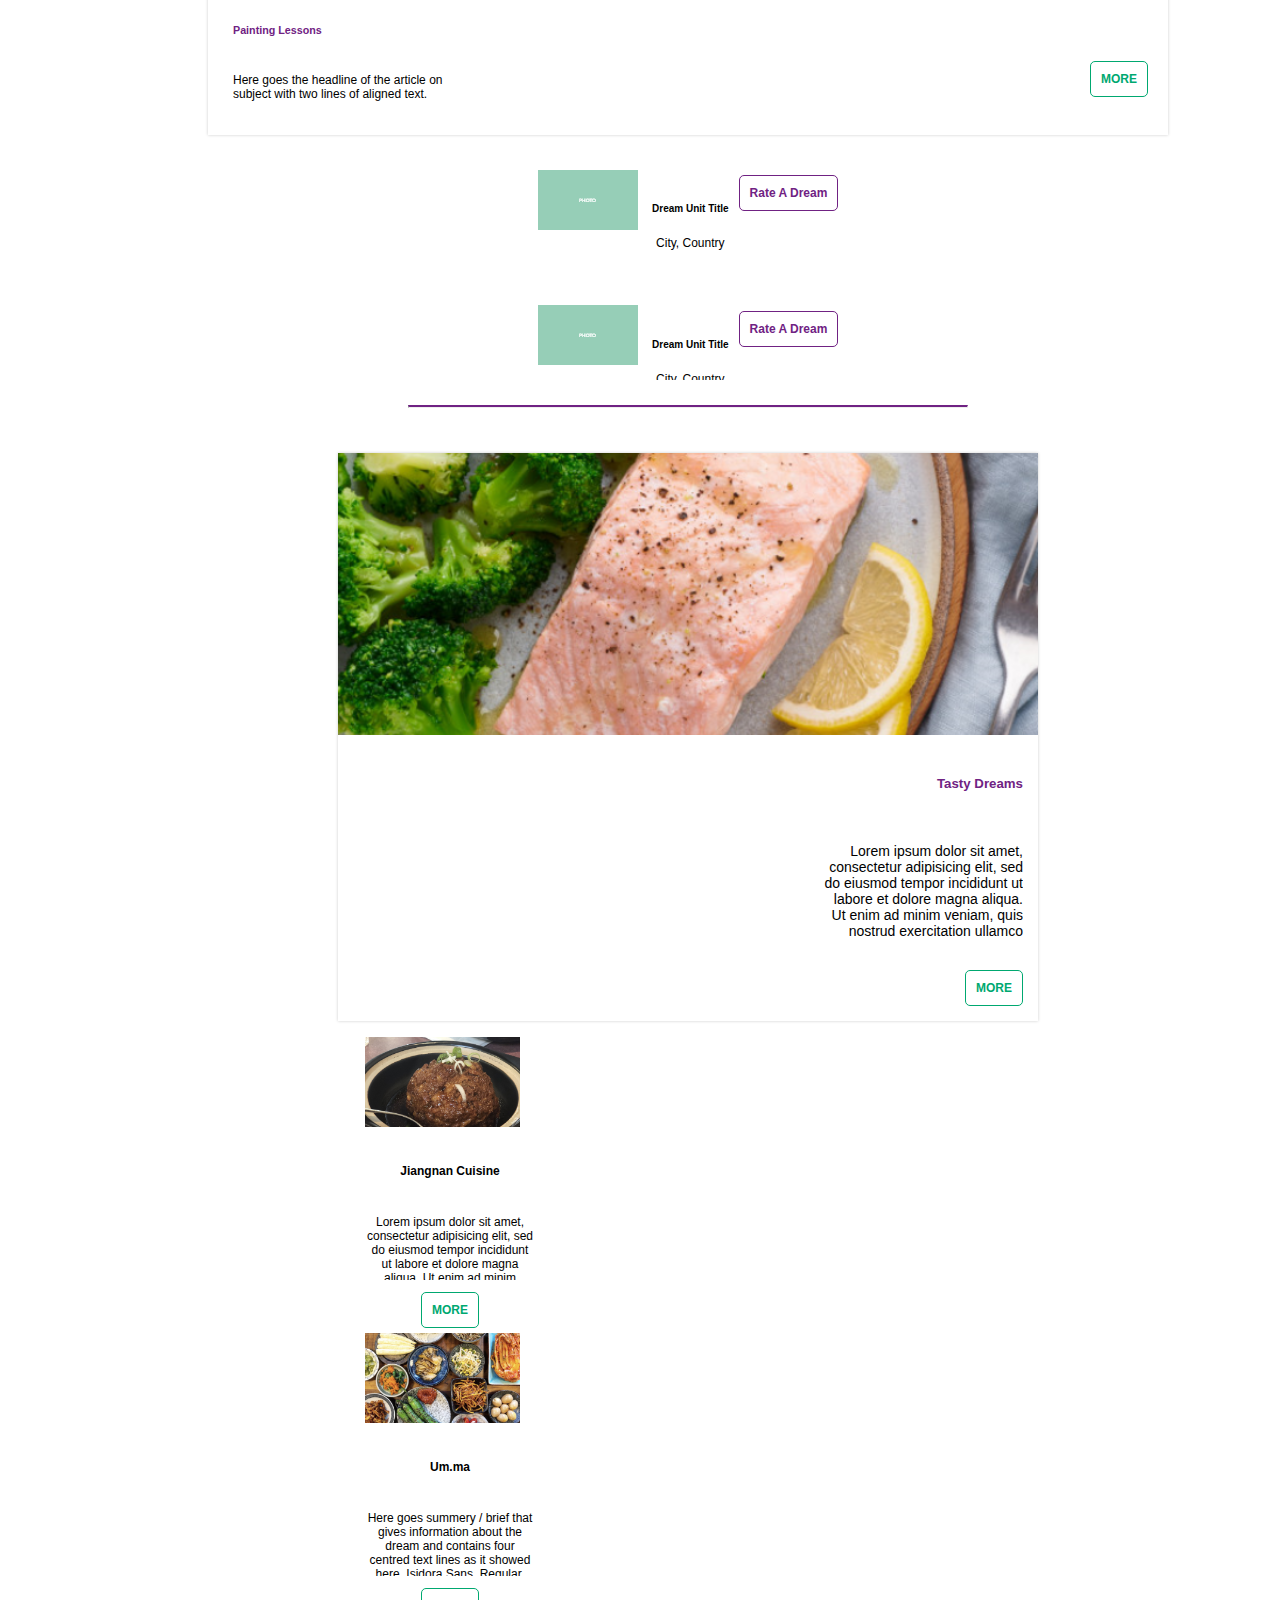
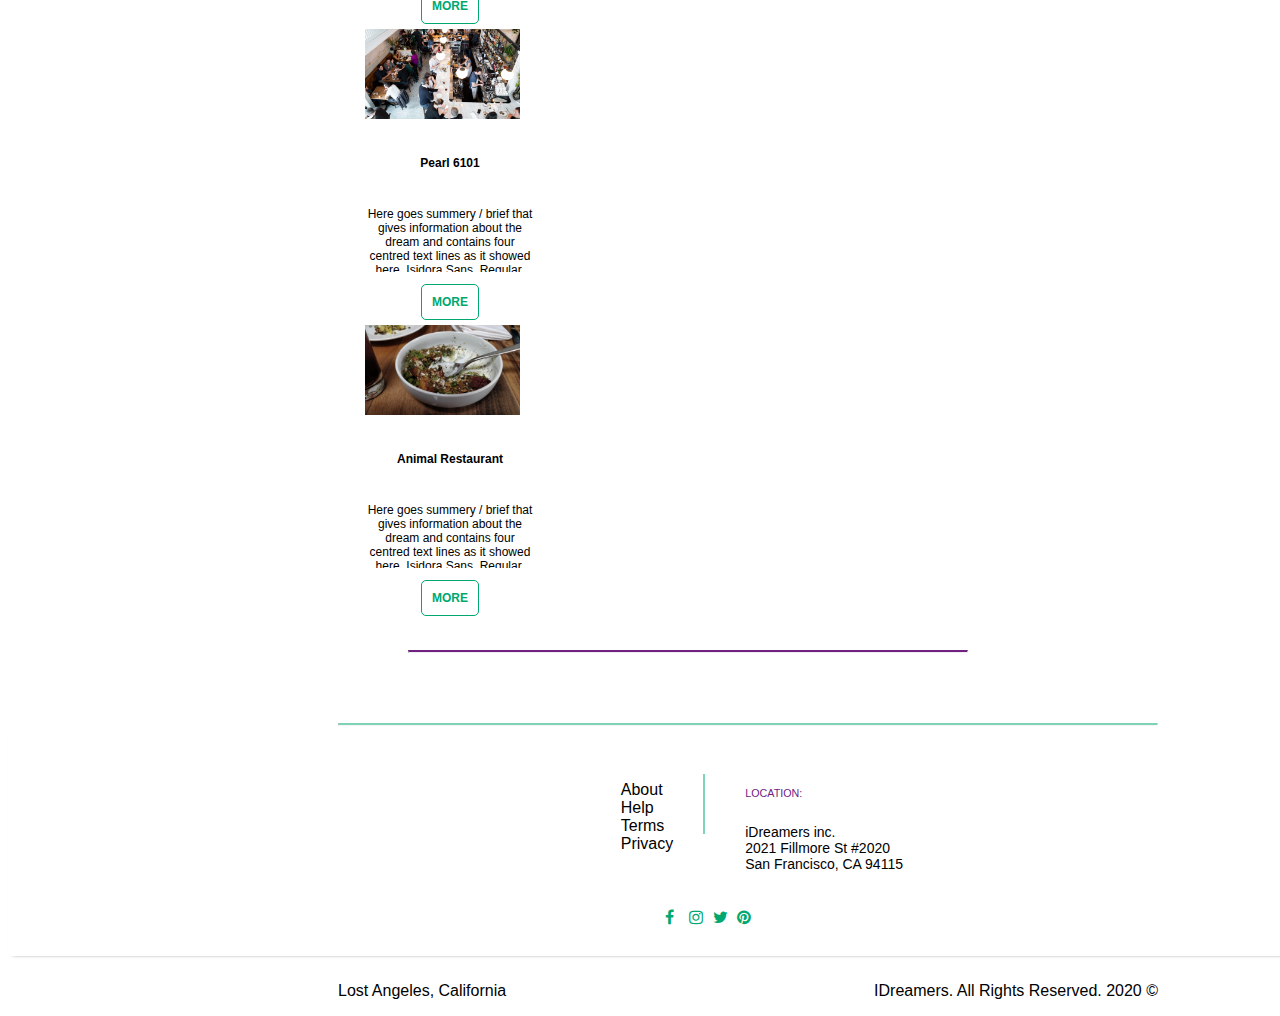
==== commit a5c86f1e: "12/23" ====
--- a/Browseall.html
+++ b/Browseall.html
@@ -7,8 +7,89 @@
     <title>IDreamers</title>
     <link rel="stylesheet" href="css/style.css">
     <link href="https://cdn.jsdelivr.net/npm/bootstrap@5.0.0-beta1/dist/css/bootstrap.min.css" rel="stylesheet" integrity="sha384-giJF6kkoqNQ00vy+HMDP7azOuL0xtbfIcaT9wjKHr8RbDVddVHyTfAAsrekwKmP1" crossorigin="anonymous">
+    <link rel="stylesheet" href="https://cdnjs.cloudflare.com/ajax/libs/font-awesome/4.7.0/css/font-awesome.min.css">
 </head>
 <body>
+  <!-- Button trigger modal -->
+<button type="button" class="btn btn-primary" data-bs-toggle="modal" data-bs-target="#staticBackdrop">
+  Launch static backdrop modal
+</button>
+
+<!-- Modal -->
+<!-- Join -->
+<div class="modal fade" id="staticBackdrop" data-bs-backdrop="static" data-bs-keyboard="false" tabindex="-1" aria-labelledby="staticBackdropLabel" aria-hidden="true">
+  <div class="modal-dialog">
+    <div class="modal-content">
+      <div class="SignUpBorder">
+        <div class="card-body SignUp">
+             <a data-bs-dismiss="modal" type="button" class="button-close" style="float: right;">x</a>
+             <h5 class="card-title1 SignUp">Join iDreamers</h5>
+              <div class="SignUpSocials">
+                 <a href="#" class="btn btn-primary"><i class="fa fa-facebook"></i> Facebook</a>
+                 <a href="#" class="btn btn-primary"><i class="fa fa-facebook"></i> Facebook</a>
+                 <a href="#" class="btn btn-info"><i class="fa fa-twitter"></i> Twitter</a>
+                 <a href="ChooseCategories.html" class="btn btn-info"><i class="fa"></i>Sign up with Email</a>
+            </div>
+            <div class="AlreadySigned">
+            <h6 class="card-text1 SignUp"</st>Already Have an Account?</h6>
+            <a data-bs-toggle="modal" data-bs-target="#staticBackdrop1" data-bs-dismiss="modal" type="button" class="button-signin">Sign In</a>
+          </div>
+          <p class="card-text2 SignUp">Click “Sign Up” to agree to iDreamers’    <u href="#" type="button"> Terms of Service </u>and acknowledge that iDreamers’ <u href="#" type="button" >Privacy Policy</u> applies to you.</p>
+          </div>
+     </div>
+    </div>
+  </div>
+</div>
+<!-- Join -->
+<!-- LogIn -->
+<div class="modal fade" id="staticBackdrop2" data-bs-backdrop="static" data-bs-keyboard="false" tabindex="-1" aria-labelledby="staticBackdropLabel" aria-hidden="true">
+  <div class="modal-dialog">
+    <div class="modal-content">
+      <div class="SignUpBorder">
+        <div class="card-body SignUp">
+             <a type="button" class="button-close" data-bs-dismiss="modal" style="float: right;">x</a>
+             <h5 class="card-title1 SignUp">Sign In</h5>
+           <div class="InputUsername">
+             <input type="text" placeholder="Enter Username" name="username" required>
+             <input type="password" placeholder="Enter Password" name="password" required>
+           </div>
+              <a href="indexLogged.html" type="button" class="button-login" name>Log In</a>
+            <div class="AlreadySigned">
+            <h6 class="card-text1 SignUp"</st>Already Have an Account?</h6>
+            <a type="button" data-bs-toggle="modal" data-bs-target="#staticBackdrop1" data-bs-dismiss="modal" class="button-signin">Sign In</a>
+          </div>
+          <p class="card-text2 SignUp">Click “Sign Up” to agree to iDreamers’    <u href="#" type="button"> Terms of Service </u>and acknowledge that iDreamers’ <u href="#" type="button" >Privacy Policy</u> applies to you.</p>
+          </div>
+     </div>
+    </div>
+  </div>
+</div>
+<!-- Login -->
+<!-- Sign In -->
+<div class="modal fade" id="staticBackdrop1" data-bs-backdrop="static" data-bs-keyboard="false" tabindex="-1" aria-labelledby="staticBackdropLabel" aria-hidden="true">
+  <div class="modal-dialog">
+    <div class="modal-content">
+        <div class="SignUpBorder">
+          <div class="card-body SignIn">
+               <a data-bs-dismiss="modal" type="button" class="button-close" style="float: right;">x</a>
+               <h5 class="card-title1 SignUp">Welcome to iDreamers</h5>
+                <div class="SignUpSocials">
+                   <a href="#" class="btn btn-primary"><i class="fa fa-facebook"></i> Facebook</a>
+                   <a href="#" class="btn btn-primary"><i class="fa fa-facebook"></i> Facebook</a>
+                   <a href="#" class="btn btn-info"><i class="fa fa-twitter"></i> Twitter</a>
+                   <a type="button" data-bs-toggle="modal" data-bs-target="#staticBackdrop2" class="btn btn-info" data-bs-dismiss="modal">Sign in with Username</a>
+              </div>
+              <div class="AlreadySigned">
+              <h6 class="card-text1 SignUp"</st>No Account?</h6>
+              <a data-bs-toggle="modal" data-bs-target="#staticBackdrop" data-bs-dismiss="modal" type="button" class="button-signin">Join</a>
+            </div>
+            <p class="card-text2 SignUp">Click “ Join  ” to agree to iDreamers’ <u href="#" type="button">Terms of Service</u> and acknowledge that iDreamers’ <u href="#" type="button">Privacy Policy</u> applies to you.</p>
+            </div>
+       </div>
+  </div>
+</div>
+</div>
+<!-- Sign In -->
     <!-- header -->
     <header id="header">
         <div class="container">
@@ -21,10 +102,10 @@
             <div class="col-6 Headerbuttons">
               <ul>
               <li class="signin">
-                <a href="#">Sign in</a>
+                <a href="#" class="Button" data-bs-toggle="modal" data-bs-target="#staticBackdrop1">Sign in</a>
               </li>
               <li class="join">
-                <a href="SignUp.html">Join</a>
+                <a class="Button" data-bs-toggle="modal" data-bs-target="#staticBackdrop">Join</a>
               </li>
               </ul>
               </div>
@@ -35,8 +116,7 @@
 <!-- Navigation -->
 
 <nav class="navbar">
-
-<div class="container">
+  <div  class="container">
   <ul class="nav">
     <li class="nav-item">
       <a class="nav-link" href="index.html">WEEKLY REVIEW</a>
@@ -53,6 +133,7 @@
   </ul>
 
 
+
       <span class="navbar-text">Browse All
 
         <div class="vertical-line"></div>
@@ -62,13 +143,14 @@
     </nav>
 </header>
 <!-- Components -->
+
 <div class="main">
 
 
 <div class="container">
   <div class="card-border1">
     <div class="row">
-      <div class="col-6">
+      <div class="col-md-6 col-12">
         <div class="card-body">
           <img src="css\img\beautiful-girl-swimsuit-pool_283411-21.png" alt="">
             <div class="card-content1">
@@ -79,7 +161,7 @@
           </div>
         </div>
 
-        <div class="col-3">
+        <div class="col-md-3 col-6">
           <div class="card-body2">
             <img src="css\img\bali.png" class="card-img-top" alt="">
             <div class="card-content2">
@@ -99,7 +181,7 @@
         </div>
       </div>
 
-      <div class="col-3">
+      <div class="col-md-3 col-6">
         <div class="card-body2">
           <img src="css\img\Marrakesh.jpg" class="card-img-top" alt="">
           <div class="card-content2">
@@ -120,43 +202,211 @@
     </div>
   </div>
   </div>
-
-  <br>
   <h6 class="h6">OTHER RATED DREAMS</h6>
   <hr class="hr">
-
+</div>
+
+  <div class="container">
+      <div class="row">
+        <div class="col-sm">
+          <div class="card-body1">
+            <img src="css\img\various-colours-sizes-paint.png" alt="">
+              <div class="card-content3">
+                <h5 class="card-title"</st>Soulful Dreams</h5>
+                <p class="card-text crop">Lorem ipsum dolor sit amet, consectetur adipisicing elit, sed do eiusmod tempor incididunt ut labore et dolore magna aliqua. Ut enim ad minim veniam, quis nostrud exercitation ullamco laboris nisi ut aliquip ex ea commodo consequat. Duis aute irure dolor in reprehenderit in voluptate velit esse cillum dolore eu fugiat nulla pariatur. Excepteur sint occaecat cupidatat non proident, sunt in culpa qui officia deserunt mollit anim id est laborum.Lorem ipsum dolor sit amet, consectetur adipisicing elit, sed do eiusmod tempor incididunt ut labore et dolore magna aliqua. Ut enim ad minim veniam, quis nostrud exercitation ullamco laboris nisi ut aliquip ex ea commodo consequat.</p>
+                <button type="button" class="btn-more">MORE</button>
+              </div>
+            </div>
+          </div>
+
+        <div class="col">
+          <div class="card-body3">
+            <img src="css\img\female-instructor-with-yoga-class-in-the-gym.png" class="card-img-top" alt="">
+            <div class="card-content4">
+            <h6 class="card-title"</st>Yoga Classes</h6>
+            <p class="card-text">Here goes the headline of the article on subject with two lines of aligned text. </p>
+            <button type="button" class="btn-more">MORE</button>
+          </div>
+        </div>
+        <div class="card-body4 scroll">
+          <div class="card-content5">
+          <img src="css\img\Group 6545.png" style="width:100px; height:60px;"  alt="">
+          <h6 class="card-title"</st>Dream Unit Title<p class="card-text">City, Country </p></h6>
+          <button type="button" class="btn-rate">Rate A Dream</button>
+        </div>
+        <div class="card-content5">
+          <img src="css\img\Group 6545.png" style="width:100px; height:60px;"  alt="">
+          <h6 class="card-title"</st>Dream Unit Title<p class="card-text">City, Country </p></h6>
+          <button type="button" class="btn-rate">Rate A Dream</button>
+        </div>
+        <div class="card-content5">
+          <img src="css\img\Group 6545.png" style="width:100px; height:60px;"  alt="">
+          <h6 class="card-title"</st>Dream Unit Title<p class="card-text">City, Country </p></h6>
+          <button type="button" class="btn-rate">Rate A Dream</button>
+        </div>
+        <div class="card-content5">
+          <img src="css\img\Group 6545.png" style="width:100px; height:60px;"  alt="">
+          <h6 class="card-title"</st>Dream Unit Title<p class="card-text">City, Country </p></h6>
+          <button type="button" class="btn-rate">Rate A Dream</button>
+        </div>
+        <div class="card-content5">
+          <img src="css\img\Group 6545.png" style="width:100px; height:60px;"  alt="">
+          <h6 class="card-title"</st>Dream Unit Title<p class="card-text">City, Country </p></h6>
+          <button type="button" class="btn-rate">Rate A Dream</button>
+        </div>
+      </div>
+      </div>
+
+        <div class="col">
+          <div class="card-body3">
+            <img src="css\img\high-angle-artist-painting.png" class="card-img-top" alt="">
+            <div class="card-content4">
+            <h6 class="card-title"</st>Painting Lessons</h6>
+            <p class="card-text">Here goes the headline of the article on subject with two lines of aligned text. </p>
+            <button type="button" class="btn-more">MORE</button>
+          </div>
+        </div>
+        <div class="card-body4 scroll">
+          <div class="card-content5">
+          <img src="css\img\Group 6545.png" style="width:100px; height:60px;"  alt="">
+          <h6 class="card-title"</st>Dream Unit Title<p class="card-text">City, Country </p></h6>
+          <button type="button" class="btn-rate">Rate A Dream</button>
+        </div>
+        <div class="card-content5">
+          <img src="css\img\Group 6545.png" style="width:100px; height:60px;"  alt="">
+          <h6 class="card-title"</st>Dream Unit Title<p class="card-text">City, Country </p></h6>
+          <button type="button" class="btn-rate">Rate A Dream</button>
+        </div>
+        <div class="card-content5">
+          <img src="css\img\Group 6545.png" style="width:100px; height:60px;"  alt="">
+          <h6 class="card-title"</st>Dream Unit Title<p class="card-text">City, Country </p></h6>
+          <button type="button" class="btn-rate">Rate A Dream</button>
+        </div>
+        <div class="card-content5">
+          <img src="css\img\Group 6545.png" style="width:100px; height:60px;"  alt="">
+          <h6 class="card-title"</st>Dream Unit Title<p class="card-text">City, Country </p></h6>
+          <button type="button" class="btn-rate">Rate A Dream</button>
+        </div>
+        <div class="card-content5">
+          <img src="css\img\Group 6545.png" style="width:100px; height:60px;"  alt="">
+          <h6 class="card-title"</st>Dream Unit Title<p class="card-text">City, Country </p></h6>
+          <button type="button" class="btn-rate">Rate A Dream</button>
+        </div>
+        </div>
+      </div>
+
+    </div>
+    <hr class="hr2">
+    <div class="card-border1">
+      <div class="row">
+        <div class="col-md-6 col-12">
+          <div class="card-body">
+            <img src="css\img\salmon.png" alt="">
+              <div class="card-content1">
+                <h5 class="card-title"</st>Tasty Dreams</h5>
+                <p class="card-text crop">Lorem ipsum dolor sit amet, consectetur adipisicing elit, sed do eiusmod tempor incididunt ut labore et dolore magna aliqua. Ut enim ad minim veniam, quis nostrud exercitation ullamco laboris nisi ut aliquip ex ea commodo consequat. Duis aute irure dolor in reprehenderit in voluptate velit esse cillum dolore eu fugiat nulla pariatur. Excepteur sint occaecat cupidatat non proident, sunt in culpa qui officia deserunt mollit anim id est laborum.Lorem ipsum dolor sit amet, consectetur adipisicing elit, sed do eiusmod tempor incididunt ut labore et dolore magna aliqua. Ut enim ad minim veniam, quis nostrud exercitation ullamco laboris nisi ut aliquip ex ea commodo consequat.</p>
+                <button type="button" class="btn-more">MORE</button>
+              </div>
+            </div>
+          </div>
+
+          <div class="col-md-3 col-6">
+            <div class="card-body2">
+              <img src="css\img\jiangnan_thienpham.0.png" class="card-img-top" alt="">
+              <div class="card-content2">
+              <h6 class="card-title"</st>Jiangnan Cuisine</h6>
+              <p class="card-text">Lorem ipsum dolor sit amet, consectetur adipisicing elit, sed do eiusmod tempor incididunt ut labore et dolore magna aliqua. Ut enim ad minim veniam, quis nostrud exercitation ullamco laboris nisi ut aliquip ex ea commodo consequat. Duis aute irure dolor in reprehenderit in voluptate velit esse cillum dolore eu fugiat nulla pariatur. Excepteur sint occaecat cupidatat non proident, sunt in culpa qui officia deserunt mollit anim id est laborum.Here goes summery / brief that gives information about the dream and contains four centred text lines as it showed here. Isidora Sans, Regular, 14pt.  </p>
+              <button type="button" class="btn-more">MORE</button>
+            </div>
+          </div>
+
+            <div class="card-body2">
+              <img src="css\img\IMG_8763.0.png" class="card-img-top" alt="">
+              <div class="card-content2">
+              <h6 class="card-title"</st>Um.ma</h6>
+              <p class="card-text">Here goes summery / brief that gives information about the dream and contains four centred text lines as it showed here. Isidora Sans, Regular, 14pt.  </p>
+              <button type="button" class="btn-more">MORE</button>
+            </div>
+          </div>
+        </div>
+
+        <div class="col-3">
+          <div class="card-body2">
+            <img src="css\img\FoodPearl_PChang_0077.0.png" class="card-img-top" alt="">
+            <div class="card-content2">
+            <h6 class="card-title"</st>Pearl 6101</h6>
+            <p class="card-text">Here goes summery / brief that gives information about the dream and contains four centred text lines as it showed here. Isidora Sans, Regular, 14pt.  </p>
+            <button type="button" class="btn-more">MORE</button>
+          </div>
+        </div>
+
+          <div class="card-body2">
+            <img src="css\img\Animal Restaurant.png" class="card-img-top" alt="">
+            <div class="card-content2">
+            <h6 class="card-title"</st>Animal Restaurant</h6>
+            <p class="card-text">Here goes summery / brief that gives information about the dream and contains four centred text lines as it showed here. Isidora Sans, Regular, 14pt.  </p>
+            <button type="button" class="btn-more">MORE</button>
+          </div>
+        </div>
+      </div>
+    </div>
+    </div>
+    <hr class="hr2">
+
+</div>
+</div>
 <!-- footer -->
 
 
 
 
-  <footer id="footer">
-    <div class="container">
-
-
-
-      <hr>
-        <ul class="plain">
-          <li><a class="icon" href="#"><i class="icon fa-facebook">&nbsp;</i>Facebook</a></li>
-          <li><a class="icon" href="#"><i class="icon fa-instagram">&nbsp;</i>Instagram</a></li>
-          <li><a class="icon" href="#"><i class="icon fa-twitter">&nbsp;</i>Twitter</a></li>
-          <li><a class="icon" href="#"><i class="icon fa-Pinterest">&nbsp;</i>Pinterest</a></li>
-        </ul>
-
-
-
-      <div class="copyright">
-        <hr>
-        <p style="float:left;">Lost Angeles, California</p>
-        <p style="float: right;">IDreamers. All Rights Reserved. 2020 &copy;</p>
-      </div>
-</div>
-    </footer>
-
-
-  <script src="https://code.jquery.com/jquery-3.5.1.slim.min.js" integrity="sha384-DfXdz2htPH0lsSSs5nCTpuj/zy4C+OGpamoFVy38MVBnE+IbbVYUew+OrCXaRkfj" crossorigin="anonymous"></script>
-  <script src="https://cdn.jsdelivr.net/npm/bootstrap@4.5.3/dist/js/bootstrap.bundle.min.js" integrity="sha384-ho+j7jyWK8fNQe+A12Hb8AhRq26LrZ/JpcUGGOn+Y7RsweNrtN/tE3MoK7ZeZDyx" crossorigin="anonymous"></script>
-  <script src="assets/js/jquery-3.5.1.min"></script>
+<footer id="footer">
+  <div class="container">
+
+    <hr class="hr3">
+    <div class="socialcontent">
+
+
+
+    <div class="info">
+
+
+    <ul>
+      <li>About</li>
+      <li>Help</li>
+      <li>Terms</li>
+      <li>Privacy</li>
+    </ul>
+    <div class="vertical-line-footer">
+
+    </div>
+    <ul class="location-info">
+      <h6>LOCATION:</h6>
+      <li>iDreamers inc.</li>
+      <li class="location">2021 Fillmore St #2020 San Francisco, CA 94115</li>
+    </ul>
+    </div>
+      <ul class="socialbuttons">
+        <li><a class="icon" href="#"><i class="fa fa-facebook">&nbsp;</i></a></li>
+        <li><a class="icon" href="#"><i class="fa fa-instagram">&nbsp;</i></a></li>
+        <li><a class="icon" href="#"><i class="fa fa-twitter">&nbsp;</i></a></li>
+        <li><a class="icon" href="#"><i class="fa fa-pinterest">&nbsp;</i></a></li>
+      </ul>
+    </div>
+  </div>
+
+    <div class="copyright">
+      <div class="container">
+
+
+      <p style="float:left;">Lost Angeles, California</p>
+      <p style="float: right;">IDreamers. All Rights Reserved. 2020 &copy;</p>
+    </div>
+</div>
+  </footer>
+
+
+  <script src="https://cdn.jsdelivr.net/npm/bootstrap@5.0.0-beta1/dist/js/bootstrap.bundle.min.js" integrity="sha384-ygbV9kiqUc6oa4msXn9868pTtWMgiQaeYH7/t7LECLbyPA2x65Kgf80OJFdroafW" crossorigin="anonymous"></script>
   <script type="js/scripts.js"></script>
 
 </body>
--- a/css/style.css
+++ b/css/style.css
@@ -568,6 +568,12 @@
 .location {
 width: 170px;
 }
+.num {
+  position: absolute;
+  right: 20px;
+  top: 20px;
+  color: #fff;
+}
 .info{
   display: flex;
   justify-content: center;
@@ -637,13 +643,21 @@
   padding-top: 10px;
   padding-bottom: 10px;
   padding-left: 210px;
-
 }
 .dropdown ul{
   display: none;
     position: absolute;
-
     top: 50px;
+}
+
+header .dropdown-menu{
+ margin: 18px !important;
+
+}
+.dropdownheader{
+ margin: 10px;
+color:#00a870;
+
 }
 .dropdown ul::after{
   position: absolute;
@@ -656,6 +670,41 @@
      border-right: 20px solid transparent;
      border-bottom: 20px solid white;
 
+
+}
+.dropdown1{
+  padding-top: 10px;
+  padding-bottom: 10px;
+  padding-left: 213px;
+
+}
+.dropdown1 ul{
+  display: none;
+    position: absolute;
+    top: 50px;
+}
+.hr4{
+  margin-left: 20px;
+  margin-right: 20px;
+  border-top: 2px solid black;
+  opacity: 0.5;
+}
+.atprofile{
+font-size: 13px;
+margin-left: 25px;
+color: black;
+}
+
+.dropdown1 ul::after{
+  position: absolute;
+     left: 50%;
+     top: -10px;
+     width: 0;
+     height: 0;
+     content: '';
+     border-left: 20px solid transparent;
+     border-right: 20px solid transparent;
+     border-bottom: 20px solid white;
 
 }
 .Notif{
